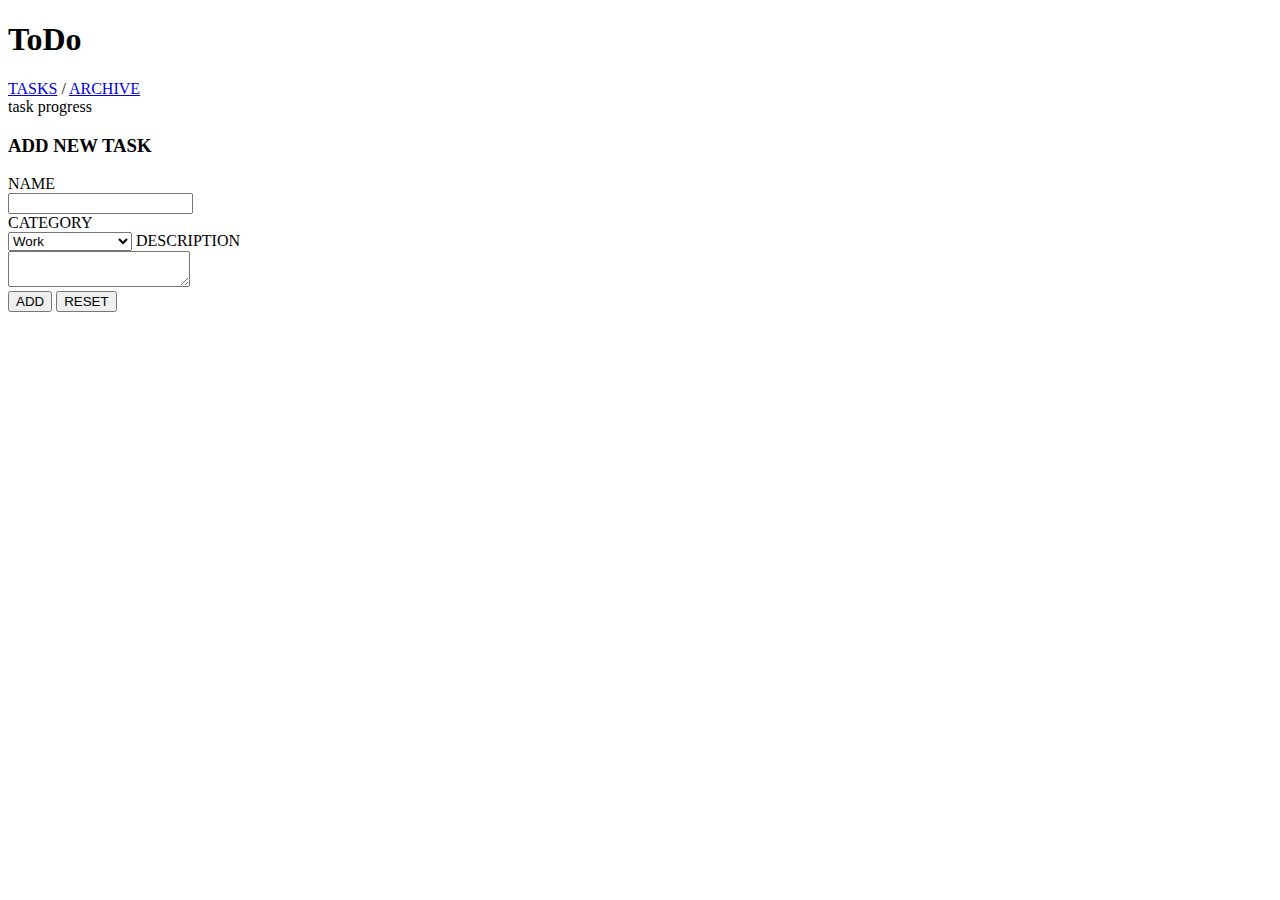
==== index.html @ b2927928 "basic-files" ====
<!DOCTYPE html>
<html lang="en">
<head>
    <meta charset="UTF-8">
    <meta name="viewport" content="width=device-width, initial-scale=1.0">
    <meta name="author" content="Jakub Libura">
    <title>To Do List</title>
    <link rel="stylesheet" href="frontend/styles/style.css">
    
</head>
<body>
    <nav>
        <h1>ToDo</h1>
        <a href="tasks">TASKS</a>
        /
        <a href="archive">ARCHIVE</a>
        <div>task progress</div>
    </nav>
    <main>
        <h3>ADD NEW TASK</h3>
        <form action="" method="post">
            <label for="name">NAME</label><br>
            <input type="text" name="name" id="name" required><br>
            <label for="category">CATEGORY</label><br>
            <select name="category" id="category">
                <option value="work">Work</option>
                <option value="excercises">Excercises</option>
                <option value="long-term-goals">Long Term Goals</option>
            </select>
            <label for="description">DESCRIPTION</label><br>
            <textarea name="description" id="description" cols="20" rows="2"></textarea><br>
            <button type="submit">ADD</button>
            <button type="reset">RESET</button>
        </form>
    </main>
    <script src="frontend/js/main.js"></script>
</body>
</html>
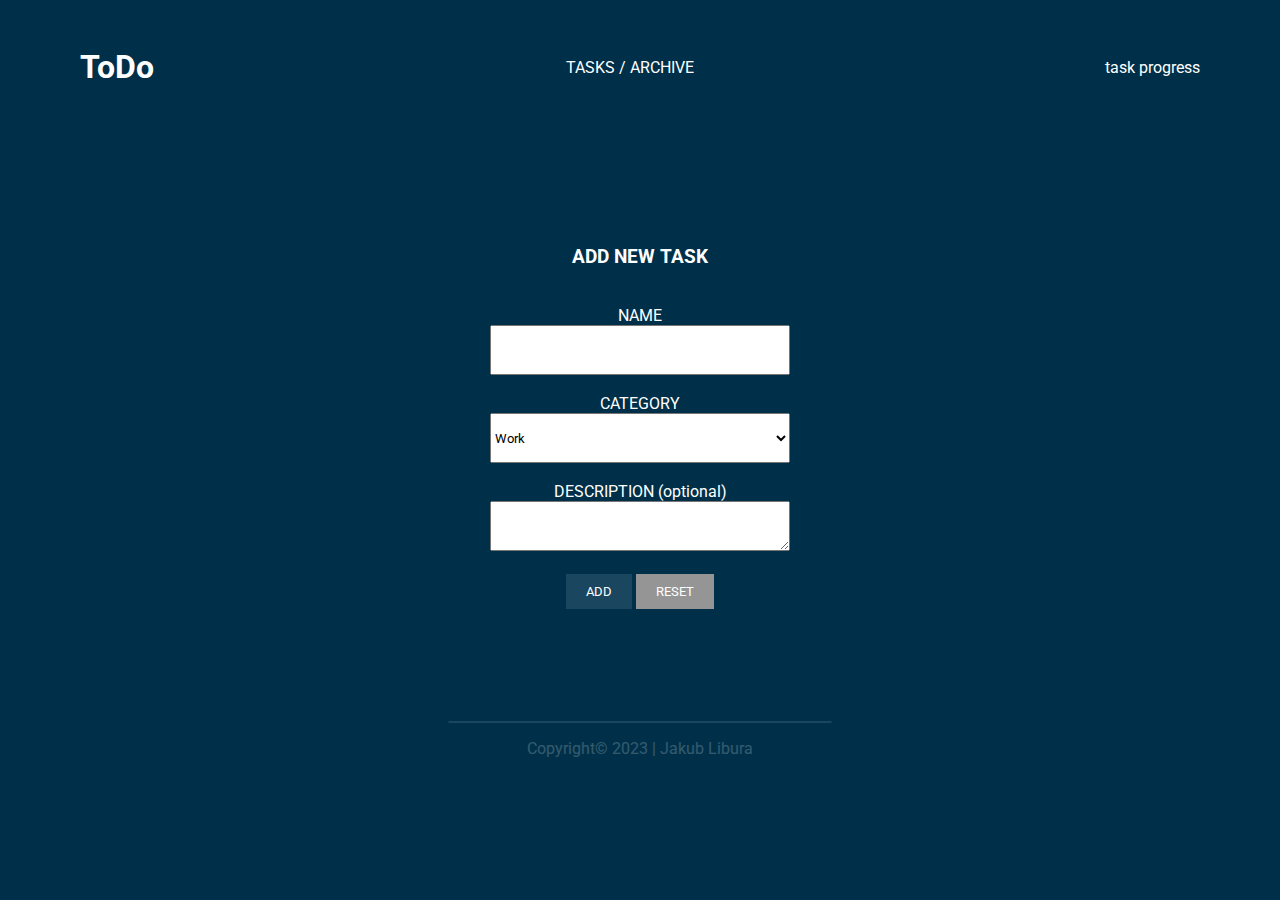
==== commit 23d62928: "achievements" ====
--- a/index.html
+++ b/index.html
@@ -6,33 +6,41 @@
     <meta name="author" content="Jakub Libura">
     <title>To Do List</title>
     <link rel="stylesheet" href="frontend/styles/style.css">
-    
+    <link rel="preconnect" href="https://fonts.googleapis.com">
+    <link rel="preconnect" href="https://fonts.gstatic.com" crossorigin>
+    <link href="https://fonts.googleapis.com/css2?family=Roboto:ital,wght@0,100;0,300;0,400;0,500;0,700;0,900;1,100;1,300;1,400;1,500;1,700;1,900&display=swap" rel="stylesheet">
 </head>
 <body>
     <nav>
         <h1>ToDo</h1>
-        <a href="tasks">TASKS</a>
-        /
-        <a href="archive">ARCHIVE</a>
+        <div class="links">
+            <a href="tasks.html">TASKS</a>
+            /
+            <a href="achivements.html">ARCHIVE</a>
+        </div>
         <div>task progress</div>
     </nav>
     <main>
-        <h3>ADD NEW TASK</h3>
+        <h3>ADD NEW TASK</h3><br><br>
         <form action="" method="post">
             <label for="name">NAME</label><br>
-            <input type="text" name="name" id="name" required><br>
+            <input type="text" name="name" id="name" required><br><br>
             <label for="category">CATEGORY</label><br>
             <select name="category" id="category">
                 <option value="work">Work</option>
                 <option value="excercises">Excercises</option>
                 <option value="long-term-goals">Long Term Goals</option>
-            </select>
-            <label for="description">DESCRIPTION</label><br>
-            <textarea name="description" id="description" cols="20" rows="2"></textarea><br>
-            <button type="submit">ADD</button>
-            <button type="reset">RESET</button>
+            </select><br><br>
+            <label for="description">DESCRIPTION (optional)</label><br>
+            <textarea name="description" id="description" cols="20" rows="2"></textarea><br><br>
+            <button type="submit" id="add">ADD</button>
+            <button type="reset" id="reset">RESET</button>
         </form>
     </main>
+    <footer>
+        <hr>
+        <p>Copyright&copy; 2023 | Jakub Libura</p>
+    </footer>
     <script src="frontend/js/main.js"></script>
 </body>
 </html>--- a/frontend/styles/style.css
+++ b/frontend/styles/style.css
@@ -0,0 +1,107 @@
+/*Base styling*/
+*{
+    margin: 0;
+    padding: 0;
+    box-sizing: border-box;
+    font-family: 'Roboto', sans-serif;
+}
+body{
+    padding-top: 3em;
+    background-color: #003049;
+    color: white;
+}
+h1{
+    text-align: center;
+}
+hr{
+    margin-top: 1em;
+    width: 30%;
+    position: relative;
+    left: 50%;
+    transform: translateX(-50%);
+    border: 1px solid #1a465f;
+    border-radius: 20px;
+}
+img{
+    width: 25px;
+    position: relative;
+    left: 50%;
+    transform: translateX(-50%);
+    margin-top: 2em;
+}
+/*Homepage*/
+nav{
+    width: 100%;
+    padding: 0em 5em;
+    align-items: center;
+    justify-content: space-between;
+    display: flex;
+}
+nav a{
+    text-decoration: none;
+    color: white;
+}
+main{
+    padding-top: 10em;
+    text-align: center;
+}
+main input, main textarea, main select{
+    width: 300px;
+    height: 50px;
+}
+main button{
+    border: none;
+    color: white;
+    padding: 10px 20px;
+    cursor: pointer;
+    transition: all 0.5s;
+}
+main button#add{
+    background-color: #1a465f;
+}
+main button#reset{
+    background-color: #959595;
+}
+main button#add:hover{
+    background-color: #2c6888;
+}
+main button#reset:hover{
+    background-color: #646464;
+}
+
+
+/*Achievements*/
+.task-done{
+    width: 50%;
+    margin-left: 25%;
+    background-color: #1a465f;
+    margin-top: 2em;
+    padding: 30px;
+}
+.task-done p span.title-bold{
+    font-weight: 600;
+}
+.back-to-home{
+    font-size: 32px;
+    position: absolute;
+    left: 50px;
+    top: 40px;
+    cursor: pointer;
+}
+.back-to-home a{
+    color: white;
+    text-decoration: none;
+}
+
+/*Footer*/
+footer{
+    color: #ffffff;
+    margin: 7em 0em 2em 0em;
+    text-align: center;
+}
+footer p{
+    opacity: 0.2;
+}
+footer hr{
+    margin-bottom: 1em;
+}